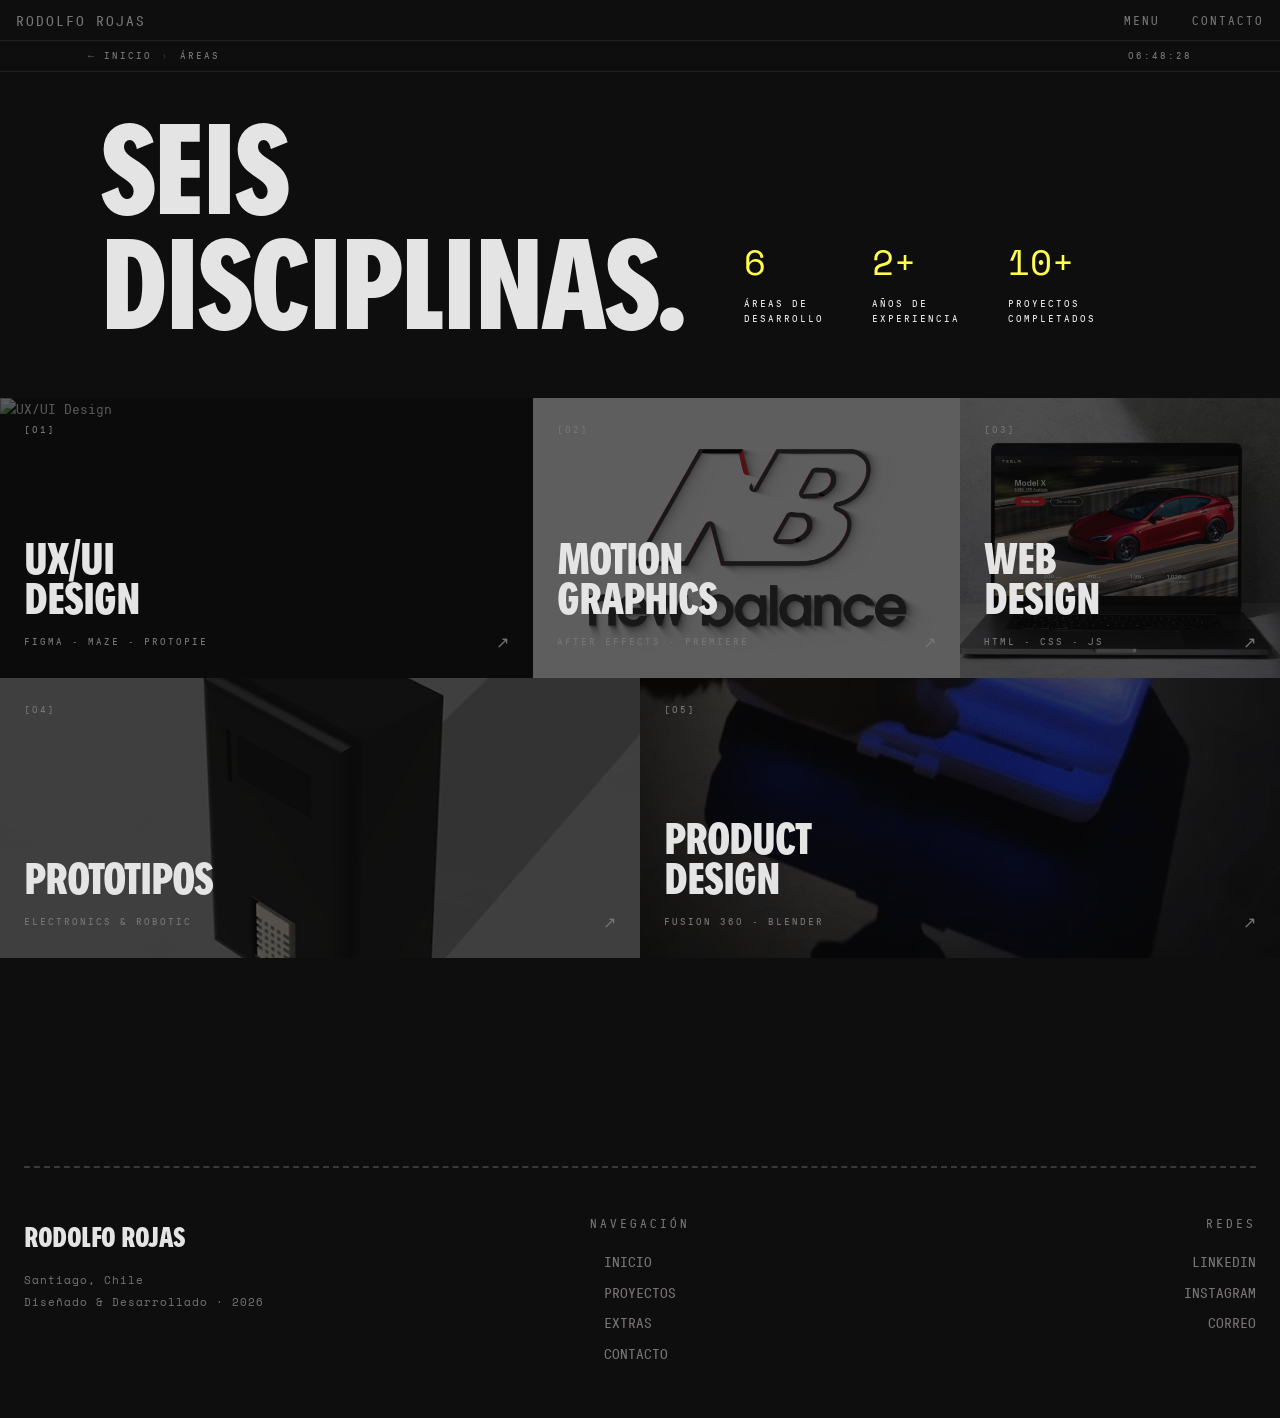
==== areas.html @ b80a9146 "Portfolio inicial — Rodolfo Rojas" ====
<!doctype html>
<html lang="es">

<head>
  <meta charset="utf-8" />
  <meta name="viewport" content="width=device-width, initial-scale=1" />
  <title>Áreas de Desarrollo — Rodolfo Rojas</title>
  <link href="https://cdn.jsdelivr.net/npm/bootstrap@5.3.8/dist/css/bootstrap.min.css" rel="stylesheet" />
  <link rel="stylesheet" href="style.css" />
</head>

<body>

  <!-- NAVBAR -->
  <nav class="mi-navbar px-3">
    <a href="index.html" class="nav-logo">Rodolfo Rojas</a>
    <div class="nav-right">
      <a href="#" class="nav-link" onclick="abrirMenu()">Menu</a>
      <a href="contacto.html" class="nav-link nav-contacto">
        <span class="nav-contacto-texto">Contacto</span>
        <svg class="nav-contacto-icono" xmlns="http://www.w3.org/2000/svg" width="14" height="14" viewBox="0 0 24 24"
          fill="none" stroke="currentColor" stroke-width="1.5" stroke-linecap="round" stroke-linejoin="round"
          aria-hidden="true">
          <path d="M22 16.92v3a2 2 0 0 1-2.18 2 19.79 19.79 0 0 1-8.63-3.07A19.5 19.5 0 0 1 4.69 12a19.79 19.79 0 0 1-3.07-8.67A2 2 0 0 1 3.6 1.27h3a2 2 0 0 1 2 1.72c.127.96.361 1.903.7 2.81a2 2 0 0 1-.45 2.11L7.91 8.91a16 16 0 0 0 6.08 6.08l.91-.91a2 2 0 0 1 2.11-.45c.907.339 1.85.573 2.81.7A2 2 0 0 1 22 16.92z" />
        </svg>
      </a>
    </div>
  </nav>
  <!-- NAVBAR -->

  <!-- BREADCRUMB -->
  <div class="breadcrumb-bar">
    <div class="breadcrumb-left">
      <a href="index.html">← Inicio</a>
      <span class="sep">›</span>
      <span>Áreas</span>
    </div>
    <span id="clock">00:00:00</span>
  </div>
  <!-- BREADCRUMB -->

  <!-- MENU OVERLAY -->
  <div class="menu-overlay" id="menuOverlay">
    <div class="menu-overlay-top">
      <a href="index.html" class="nav-logo">Rodolfo Rojas</a>
      <div class="d-flex gap-4 align-items-center">
        <button class="menu-close" onclick="cerrarMenu()">Close</button>
        <a href="contacto.html" class="nav-link">Contacto</a>
      </div>
    </div>
    <div class="menu-links">
      <a href="index.html" class="menu-link-item"><img src="images/liam gallagher smile GIF.gif" class="menu-link-img" alt="">Home</a>
      <a href="proyectos.html" class="menu-link-item"><img src="images/Shocked Speed GIF by Respective.gif" class="menu-link-img" alt="">Proyectos</a>
      <!-- <a href="areas.html" class="menu-link-item"><img src="images/Speed Hands GIF.gif" class="menu-link-img" alt="">Áreas</a> -->
      <a href="exploraciones.html" class="menu-link-item"><img src="images/Better Call Saul Bcs GIF by Stan..gif" class="menu-link-img" alt="">Extras</a>
      <a href="contacto.html" class="menu-link-item"><img src="images/Champions League Ronaldo GIF.gif" class="menu-link-img" alt="">Contacto</a>
    </div>
  </div>
  <!-- MENU OVERLAY -->

  <div class="container-fluid p-0">
    <div class="row m-0">

      <!-- HERO -->
      <div class="col-12 cartelera-hero seccion-x" style="padding-bottom: 48px;">
        <div class="row m-0 align-items-end">
          <div class="col-12 col-lg-7">
            <h1 class="cartelera-title">SEIS<br>DISCIPLINAS.</h1>
          </div>
          <div class="col-12 col-lg-5 pb-2">
            <div class="d-flex gap-5">
              <div>
                <p class="stat-num">6</p>
                <p class="stat-label">Áreas de<br>desarrollo</p>
              </div>
              <div>
                <p class="stat-num">2+</p>
                <p class="stat-label">Años de<br>experiencia</p>
              </div>
              <div>
                <p class="stat-num">10+</p>
                <p class="stat-label">Proyectos<br>completados</p>
              </div>
            </div>
          </div>
        </div>
      </div>

      <!-- GRILLA DE ÁREAS -->
      <div class="col-12 p-0" style="margin-bottom: 160px;">
        <div class="row g-0">
          <!-- Fila 1 -->
          <div class="col-12 col-lg-5">
            <a href="areaux.html" class="area-card d-block">
              <img src="images/AlticMuestra.gif" class="area-card-bg" alt="UX/UI Design">
              <div class="area-card-content">
                <span class="area-card-num">[01]</span>
                <div>
                  <h2 class="area-card-titulo">UX/UI<br>DESIGN</h2>
                  <div class="area-card-bottom">
                    <span class="area-card-tools">Figma · Maze · ProtoPie</span>
                    <span class="area-card-arrow">↗</span>
                  </div>
                </div>
              </div>
            </a>
          </div>
          <div class="col-12 col-lg-4">
            <a href="#" class="area-card d-block">
              <img src="images/PortadaAnimacion.gif" class="area-card-bg" alt="Motion Graphics">
              <div class="area-card-content">
                <span class="area-card-num">[02]</span>
                <div>
                  <h2 class="area-card-titulo">MOTION<br>GRAPHICS</h2>
                  <div class="area-card-bottom">
                    <span class="area-card-tools">After Effects · Premiere</span>
                    <span class="area-card-arrow">↗</span>
                  </div>
                </div>
              </div>
            </a>
          </div>
          <div class="col-12 col-lg-3">
            <a href="#" class="area-card d-block">
              <img src="images/PortadaTesla.png" class="area-card-bg" alt="Web Design">
              <div class="area-card-content">
                <span class="area-card-num">[03]</span>
                <div>
                  <h2 class="area-card-titulo">WEB<br>DESIGN</h2>
                  <div class="area-card-bottom">
                    <span class="area-card-tools">HTML · CSS · JS</span>
                    <span class="area-card-arrow">↗</span>
                  </div>
                </div>
              </div>
            </a>
          </div>

          <!-- Fila 2 -->
          <div class="col-12 col-lg-6">
            <a href="#" class="area-card d-block">
              <img src="images/Freshy3D.png" class="area-card-bg" alt="Prototipos">
              <div class="area-card-content">
                <span class="area-card-num">[04]</span>
                <div>
                  <h2 class="area-card-titulo">PROTOTIPOS</h2>
                  <div class="area-card-bottom">
                    <span class="area-card-tools">Electronics & Robotic</span>
                    <span class="area-card-arrow">↗</span>
                  </div>
                </div>
              </div>
            </a>
          </div>
          <div class="col-12 col-lg-6">
            <a href="#" class="area-card d-block">
              <img src="images/CaseDSApertura.gif" class="area-card-bg" alt="Product Design">
              <div class="area-card-content">
                <span class="area-card-num">[05]</span>
                <div>
                  <h2 class="area-card-titulo">PRODUCT<br>DESIGN</h2>
                  <div class="area-card-bottom">
                    <span class="area-card-tools">Fusion 360 · Blender</span>
                    <span class="area-card-arrow">↗</span>
                  </div>
                </div>
              </div>
            </a>
          </div>
        </div>
      </div>
      <!-- GRILLA DE ÁREAS -->

      <!-- FOOTER -->
      <footer class="col-12 text-white pb-0 px-4 mt-5">
        <div class="footer-ticket-line"></div>
        <div class="row mt-5 mb-5 justify-content-between">
          <div class="col-12 col-md-4 mb-5 mb-md-0">
            <p class="footer-brand">Rodolfo Rojas</p>
            <p class="footer-meta">Santiago, Chile</p>
            <p class="footer-meta">Diseñado &amp; Desarrollado · 2026</p>
          </div>
          <div class="col-12 col-md-4 text-start text-md-center mb-5 mb-md-0">
            <h6 class="tag mb-3">NAVEGACIÓN</h6>
            <ul class="list-unstyled footer-list m-0 text-start d-inline-block">
              <li><a href="index.html">INICIO</a></li>
              <li><a href="proyectos.html">PROYECTOS</a></li>
              <!-- <li><a href="areas.html">ÁREAS</a></li> -->
              <li><a href="exploraciones.html">EXTRAS</a></li>
              <li><a href="contacto.html">CONTACTO</a></li>
            </ul>
          </div>
          <div class="col-12 col-md-4 text-md-end">
            <h6 class="tag mb-3">REDES</h6>
            <ul class="list-unstyled footer-list m-0 d-flex flex-column align-items-md-end">
              <li><a href="https://www.linkedin.com/in/rodolfo-alejandro-rojas-morillo-7b460837b/" target="_blank">LINKEDIN</a></li>
              <li><a href="https://www.instagram.com/rodolfo.rjs/" target="_blank">INSTAGRAM</a></li>
              <li><a href="mailto:rojasrodolfo906@gmail.com">CORREO</a></li>
            </ul>
          </div>
        </div>
      </footer>
      <!-- FOOTER -->

    </div>
  </div>

  <script src="https://cdn.jsdelivr.net/npm/bootstrap@5.3.8/dist/js/bootstrap.bundle.min.js"></script>
  <script src="scripts.js"></script>
</body>

</html>
---- style.css ----
@import url('https://fonts.googleapis.com/css2?family=Barlow+Condensed:ital,wght@0,400;0,600;0,700;0,800;0,900;1,700&family=Barlow:wght@300;400;500&family=Space+Mono:ital,wght@0,400;0,700;1,400&display=swap');

@font-face {
  font-family: 'ExtraCondensed';
  src: url('fonts/ExtraCondensed-ExtraBold.otf') format('opentype');
  font-weight: 800;
  font-style: normal;
}

@font-face {
  font-family: 'GTPressuraMono';
  src: url('fonts/GTPressuraMono.woff2') format('woff2');
  font-weight: 400;
  font-style: normal;
}

:root {
  --bg: #0e0e0e;
  --bg-2: #1E1E1E;
  --text: #E4E4E4;
  --text-muted: #787474;
  --accent: #FFFF4B;
  --border: #222;
  --font-display: 'ExtraCondensed', sans-serif;
  --font-body: 'GTPressuraMono', monospace;
  --font-mono: 'Space Mono', monospace;
  --nav-h: 40px;
  --section-px: 88px;
  --section-py: 120px;
}

@media (max-width: 768px) {
  :root {
    --section-px: 20px;
    --section-py: 48px;
  }
}

@media (max-width: 480px) {
  :root {
    --section-px: 16px;
    --section-py: 64px;
  }
}

.seccion {
  padding: var(--section-py) var(--section-px);
}

.seccion-x {
  padding-left: var(--section-px);
  padding-right: var(--section-px);
}

.seccion-y {
  padding-top: var(--section-py);
  padding-bottom: var(--section-py);
}

body {
  background-color: var(--bg);
  color: var(--text);
  font-family: var(--font-body);
  font-size: 14px;
  overflow-x: hidden;
}

.tag {
  font-size: 12px;
  font-family: var(--font-body);
  letter-spacing: 3px;
  text-transform: uppercase;
  color: var(--text-muted);
}

.title1 {
  font-family: var(--font-display);
  font-size: clamp(48px, 9vw, 124px);
  text-transform: uppercase;
  letter-spacing: -2px;
  line-height: 0.85;
  color: var(--text);
  white-space: nowrap;
}

.title2 {
  font-family: var(--font-display);
  font-size: clamp(2rem, 7vw, 94px);
  text-transform: uppercase;
  letter-spacing: -1px;
  line-height: 1;
  color: var(--text);
}

.title3 {
  font-family: var(--font-display);
  font-size: clamp(1.5rem, 5vw, 64px);
  text-transform: uppercase;
  letter-spacing: -1px;
  line-height: 1;
  color: var(--text);
}

.subtitle1 {
  font-size: 18px;
  color: var(--text-muted);
  letter-spacing: 1px;
  text-transform: uppercase;
}

.subtitle2 {
  color: var(--text);
  font-family: var(--font-body);
  font-size: 20px;
  font-weight: 500;
}

.body2 {
  color: var(--text);
  font-family: var(--font-body);
  font-size: 16px;
  font-weight: 500;
}

a {
  text-decoration: none;
  color: inherit;
}

/* ===== NAVBAR ===== */
.mi-navbar {
  position: fixed;
  top: 0;
  left: 0;
  right: 0;
  z-index: 1000;
  display: flex;
  align-items: center;
  justify-content: space-between;
  height: var(--nav-h);
  background: transparent;
}
.mi-navbar--solid { background: var(--bg); }

.nav-left {
  display: flex;
  align-items: center;
  gap: 20px;
}

.nav-logo {
  font-family: var(--font-body);
  font-size: 14px;
  letter-spacing: 2px;
  text-transform: uppercase;
  color: var(--text-muted);
  text-decoration: none;
  transition: color 0.3s;
  flex-shrink: 0;
}
.nav-logo:hover { color: var(--text); }

.nav-breadcrumb {
  display: flex;
  align-items: center;
  gap: 8px;
  font-family: var(--font-body);
  font-size: 0.6rem;
  letter-spacing: 2px;
  text-transform: uppercase;
  color: var(--text-muted);
}
.nav-breadcrumb a { color: var(--text-muted); text-decoration: none; transition: color 0.3s; }
.nav-breadcrumb a:hover { color: var(--text); }
.nav-breadcrumb .sep { opacity: 0.4; }
@media (max-width: 767px) {
  .nav-breadcrumb { display: none; }
}

.nav-right {
  display: flex;
  gap: 32px;
  align-items: center;
}

.nav-link {
  font-family: var(--font-body);
  font-size: 0.75rem;
  font-weight: 500;
  letter-spacing: 2px;
  text-transform: uppercase;
  color: var(--text-muted);
  transition: color 0.3s;
}

.nav-link:hover { color: var(--text); }
.nav-link.active { color: var(--text); }

.nav-contacto-icono { display: none; }

@media (max-width: 480px) {
  .nav-contacto-texto { display: none; }
  .nav-contacto-icono { display: block; }
}
/* ===== NAVBAR ===== */

/* ===== HERO ===== */
.hero {
  padding-top: var(--nav-h);
  background: var(--bg);
  overflow: hidden;
  isolation: isolate;
  position: relative;
  min-height: 100vh;
}

.hero-bg-img {
  position: absolute;
  object-position: center center;
  inset: 0;
  width: 100%;
  height: 100%;
  object-fit: cover;
  opacity: 0.8;
}

.hero::after {
  content: '';
  position: absolute;
  inset: 0;
  z-index: 0;
  background:
    linear-gradient(to right,
      rgba(10, 10, 10, 0.95) 0%,
      rgba(10, 10, 10, 0.6) 44%,
      rgba(10, 10, 10, 0) 100%),
    radial-gradient(ellipse at center,
      rgba(10, 10, 10, 0) 25%,
      rgba(10, 10, 10, 0.8) 75%,
      rgba(10, 10, 10, 1) 100%);
}
.hero--plain::after { display: none; }

.hero-content {
  position: relative;
  z-index: 1;
  display: flex;
  flex-direction: column;
  justify-content: center;
  min-height: 100vh;
  max-width: 600px;
  padding: 60px 32px 40px;
}

.hero-stats {
  display: flex;
  gap: 36px;
}

.stat-num {
  font-family: var(--font-mono);
  font-size: 36px;
  font-weight: 500;
  color: var(--accent);
  line-height: 1;
}

.stat-label {
  font-size: 10px;
  color: var(--text);
  letter-spacing: 2px;
  text-transform: uppercase;
}

.hero-desc { max-width: 360px; }

@media (max-width: 768px) {
  .hero-content {
    max-width: 85%;
    padding: 40px 24px 32px;
  }
  .subtitle1 { font-size: 14px; }
  .hero-stats { gap: 24px; }
  .stat-num { font-size: 28px; }
  .hero-desc { max-width: 100%; }
}

@media (max-width: 480px) {
  .hero-bg-img {
    object-position: center right;
    width: 110%;
  }
  .hero-content {
    max-width: 100%;
    padding: 32px 20px 24px;
    text-align: center;
  }
  .hero-stats {
    justify-content: center;
    margin-top: 200px;
    gap: 20px;
  }
  .hero::after {
    background:
      linear-gradient(to bottom,
        rgba(10, 10, 10, 0.75) 0%,
        rgba(10, 10, 10, 0.3) 80%,
        rgba(10, 10, 10, 0.7) 100%),
      radial-gradient(ellipse at center,
        rgba(10, 10, 10, 0) 0%,
        rgba(10, 10, 10, 0.9) 100%);
  }
}
/* ===== HERO ===== */

/* ===== DESTACADOS ===== */
.contenedor-media {
  position: relative;
  height: 70vh;
  min-height: 280px;
  max-height: 720px;
  border-radius: 8px;
}

.audio-btn {
  position: absolute;
  bottom: 16px;
  right: 16px;
  width: 38px;
  height: 38px;
  border-radius: 50%;
  background: rgba(0, 0, 0, 0.5);
  border: 1px solid rgba(255, 255, 255, 0.15);
  color: #fff;
  cursor: pointer;
  display: flex;
  align-items: center;
  justify-content: center;
  transition: background 0.2s, border-color 0.2s;
  backdrop-filter: blur(6px);
  z-index: 10;
}
.audio-btn:hover {
  background: rgba(0, 0, 0, 0.75);
  border-color: rgba(255, 255, 255, 0.3);
}
.audio-icon {
  width: 15px;
  height: 15px;
  pointer-events: none;
}

/* audio btn en navbar */
.nav-audio-btn {
  background: none;
  border: none;
  cursor: pointer;
  color: var(--text-muted);
  display: flex;
  align-items: center;
  padding: 0;
  transition: color 0.25s;
  flex-shrink: 0;
}
.nav-audio-btn:hover { color: var(--text); }
.nav-audio-btn .audio-icon { width: 16px; height: 16px; }

@media (max-width: 480px) {
  .contenedor-media { height: 40vh; }
}

.media-principal {
  width: 100%;
  height: 100%;
  object-fit: cover;
  object-position: center;
  display: block;
}

.carousel-titulo-activo {
  font-size: clamp(32px, 8vw, 90px);
  font-family: var(--font-display);
  font-weight: 900;
  color: var(--text);
  margin: 0;
  line-height: 0.85;
  transition: all 0.4s ease;
}

.carousel-titulo-desactivo {
  font-size: 32px;
  font-family: var(--font-display);
  font-weight: 900;
  color: var(--text-muted);
  margin: 0;
  line-height: 0.85;
  transition: all 0.4s ease;
}

.carousel-dot {
  width: 6px;
  height: 6px;
  border-radius: 50%;
  border: none;
  background: var(--text-muted);
  padding: 0;
  transition: background 0.3s, width 0.3s;
  cursor: pointer;
}

.carousel-dot.activo {
  background: var(--accent);
  width: 18px;
  border-radius: 4px;
}

@media (max-width: 991px) {
  #card-consorcio,
  #card-mapi,
  #card-cyclers { display: none; }

  #card-consorcio.carousel-visible,
  #card-mapi.carousel-visible,
  #card-cyclers.carousel-visible {
    display: block;
    width: 100%;
  }
}

@media (min-width: 992px) {
  .carousel-titulo-desactivo { font-size: 42px; }
}
/* ===== DESTACADOS ===== */

/* ── DESTACADOS FULLSCREEN ──────────────────────────────────── */
#dest-section {
  height: 400vh; /* extra 100vh de hold en el último slide */
}

.dest-sticky {
  position: sticky;
  top: 0;
  height: 100vh;
  overflow: hidden;
}

.dest-slide {
  position: absolute;
  inset: 0;
  opacity: 0;
  transform: scale(1.06);
  transition: opacity 0.45s ease, transform 0.5s ease;
}

.dest-slide.activo {
  opacity: 1;
  transform: scale(1);
  z-index: 2;
}

.dest-slide.saliendo {
  opacity: 0;
  transform: scale(1.1);
  z-index: 1;
  transition: opacity 0.35s ease, transform 0.45s ease;
}

.dest-flash {
  position: absolute;
  inset: 0;
  background: #000;
  opacity: 0;
  z-index: 6;
  pointer-events: none;
}

.dest-media {
  position: absolute;
  inset: 0;
  width: 100%;
  height: 100%;
  object-fit: cover;
  display: block;
}

.dest-darkener {
  position: absolute;
  inset: 0;
  background: linear-gradient(to bottom, rgba(0,0,0,0.08) 0%, rgba(0,0,0,0.6) 100%);
}

.dest-content {
  position: absolute;
  bottom: 60px;
  left: 60px;
  z-index: 4;
  pointer-events: none;
}

.dest-titulo {
  font-family: var(--font-display);
  font-size: clamp(40px, 5.5vw, 84px);
  text-transform: uppercase;
  letter-spacing: -2px;
  color: var(--text);
  margin: 12px 0 0;
  line-height: 0.88;
}

.dest-link-full {
  position: absolute;
  inset: 0;
  z-index: 3;
}

/* Stepper lateral */
.dest-stepper {
  position: absolute;
  right: 28px;
  top: 50%;
  transform: translateY(-50%);
  display: flex;
  flex-direction: column;
  align-items: flex-end;
  gap: 20px;
  z-index: 10;
}

.dest-step {
  display: flex;
  align-items: center;
  gap: 8px;
  background: none;
  border: none;
  cursor: pointer;
  padding: 0;
}

.dest-step-num {
  font-family: var(--font-mono);
  font-size: 10px;
  letter-spacing: 1px;
  color: rgba(255,255,255,0.25);
  transition: color 0.3s ease;
  line-height: 1;
}

.dest-step.activo .dest-step-num,
.dest-step:hover .dest-step-num { color: rgba(255,255,255,0.9); }

.dest-step-pip {
  width: 2px;
  height: 28px;
  background: rgba(255,255,255,0.15);
  border-radius: 2px;
  overflow: hidden;
}

.dest-step-fill {
  width: 100%;
  height: 0%;
  background: var(--accent);
  transition: height 0.08s linear;
}

.dest-step.pasado .dest-step-fill { height: 100%; }

/* Dots mobile */
.dest-mdots {
  position: absolute;
  bottom: 24px;
  left: 50%;
  transform: translateX(-50%);
  display: none;
  gap: 8px;
  z-index: 10;
}

.dest-mdot {
  width: 6px;
  height: 6px;
  border-radius: 50%;
  background: rgba(255,255,255,0.3);
  border: none;
  cursor: pointer;
  padding: 0;
  transition: background 0.3s;
}

.dest-mdot.activo { background: var(--accent); }

@media (max-width: 767px) {
  .dest-content { bottom: 80px; left: 24px; }
  .dest-stepper { display: none !important; }
  .dest-mdots { display: flex; }
  .title1 { white-space: normal; }
}

/* ===== ÁREAS DE DESARROLLO (home) ===== */
.section-header-line {
  flex-grow: 1;
  height: 1px;
  background-color: var(--text-muted);
  opacity: 0.5;
}

.area-item {
  padding: 4px;
  cursor: default;
  overflow: visible;
  position: relative;
}

.area-item:hover {
  z-index: 10;
}

.area-titulo {
  font-family: var(--font-display);
  font-size: clamp(28px, 8vw, 160px);
  font-weight: 900;
  text-transform: uppercase;
  color: var(--text-muted);
  line-height: 0.85;
  margin: 0;
  white-space: nowrap;
  transition: color 0.4s ease;
}

.area-titulo-wrap {
  position: relative;
}

.area-img-wrap {
  position: absolute;
  right: calc(100% + 24px);
  top: 50%;
  transform: translateY(-50%) translateX(-12px);
  overflow: hidden;
  max-width: 0;
  opacity: 0;
  transition: max-width 0.5s cubic-bezier(0.4,0,0.2,1),
              opacity 0.4s cubic-bezier(0.4,0,0.2,1),
              transform 0.5s cubic-bezier(0.4,0,0.2,1);
}

.area-img {
  width: 280px;
  height: 160px;
  object-fit: cover;
  border-radius: 8px;
  display: block;
}

.area-sub-wrap {
  position: absolute;
  left: calc(100% + 24px);
  top: 50%;
  transform: translateY(-50%) translateX(12px);
  overflow: hidden;
  max-width: 0;
  opacity: 0;
  transition: max-width 0.5s cubic-bezier(0.4,0,0.2,1),
              opacity 0.4s cubic-bezier(0.4,0,0.2,1),
              transform 0.5s cubic-bezier(0.4,0,0.2,1);
}

.area-sub {
  text-transform: uppercase;
  white-space: nowrap;
}

.area-item.activo .area-titulo { color: var(--text); }
.area-item.activo .area-img-wrap {
  max-width: 300px;
  opacity: 1;
  transform: translateY(-50%) translateX(0);
}
.area-item.activo .area-sub-wrap {
  max-width: 300px;
  opacity: 1;
  transform: translateY(-50%) translateX(0);
}

@media (max-width: 480px) {
  .area-img-wrap,
  .area-sub-wrap,
  .area-item.activo .area-img-wrap,
  .area-item.activo .area-sub-wrap { display: none; }
}
/* ===== ÁREAS DE DESARROLLO (home) ===== */

/* ===== CTA ===== */
.cta-titulo {
  font-family: var(--font-display);
  font-size: clamp(52px, 10vw, 124px);
  font-weight: 900;
  text-transform: uppercase;
  line-height: 0.88;
  color: var(--text);
  margin: 0;
  display: flex;
  align-items: center;
  gap: 16px;
}

.cta-img-inline {
  flex-grow: 1;
  width: 0;
  min-width: 120px;
  height: 104px;
  object-fit: cover;
  border-radius: 6px;
}

.cta-btn {
  display: flex;
  align-items: center;
  justify-content: flex-end;
  gap: 12px;
  width: auto;
  height: 104px;
  padding: 32px;
  background: var(--bg-2);
  color: var(--text-muted);
  text-transform: uppercase;
  border-radius: 8px;
  transition: background 0.3s, color 0.3s;
}

.cta-btn:hover {
  background: var(--accent);
  color: var(--bg);
}

.cta-arrow { transition: transform 0.3s; }
.cta-btn:hover .cta-arrow { transform: translateX(4px); }

.cta-card {
  background: var(--bg-2);
  border-radius: 8px;
  padding: 20px 24px;
  display: flex;
  flex-direction: column;
  gap: 4px;
}

.cta-card-icon { color: var(--accent); }

.cta-card-valor {
  font-family: var(--font-body);
  font-size: 0.75rem;
  color: var(--text-muted);
  word-break: break-all;
}

@media (max-width: 768px) {
  .cta-row { display: contents !important; }
  .cta-t1 { order: 1 !important; }
  .cta-t2 { order: 2 !important; }
  .cta-b2 { order: 3 !important; }
  .cta-b1 { order: 4 !important; }
  .cta-titulo { line-height: 1; }
  .cta-img-inline { display: none; }
  .cta-btn {
    height: 72px;
    padding: 0 24px;
    justify-content: center;
  }
}
/* ===== CTA ===== */

/* ===== STRIP PROYECTOS ===== */
.strip-proyectos {
  overflow: hidden;
  -webkit-mask-image: linear-gradient(to right, transparent, black 6%, black 94%, transparent);
  mask-image: linear-gradient(to right, transparent, black 6%, black 94%, transparent);
}

.strip-track {
  display: flex;
  gap: 12px;
  width: max-content;
  animation: scroll-left 32s linear infinite;
}

.strip-proyectos:hover .strip-track {
  animation-play-state: paused;
}

@keyframes scroll-left {
  0%   { transform: translateX(0); }
  100% { transform: translateX(-50%); }
}

.strip-item {
  position: relative;
  width: 300px;
  height: 210px;
  flex-shrink: 0;
  overflow: hidden;
  display: block;
}

.strip-item img,
.strip-item video {
  width: 100%;
  height: 100%;
  object-fit: cover;
  transition: transform 0.4s ease;
  display: block;
}

.strip-item:hover img,
.strip-item:hover video { transform: scale(1.05); }

.strip-item-overlay {
  position: absolute;
  inset: 0;
  background: rgba(0,0,0,0.6);
  display: flex;
  flex-direction: column;
  justify-content: flex-end;
  padding: 20px;
  opacity: 0;
  transition: opacity 0.3s ease;
}

.strip-item:hover .strip-item-overlay { opacity: 1; }

.strip-item-titulo {
  font-family: var(--font-display);
  font-size: 1.8rem;
  font-weight: 900;
  text-transform: uppercase;
  line-height: 0.9;
  color: var(--text);
  margin: 0;
}

.strip-item-cat {
  font-family: var(--font-body);
  font-size: 0.6rem;
  letter-spacing: 2px;
  text-transform: uppercase;
  color: var(--accent);
  margin-top: 6px;
}

@media (max-width: 768px) {
  .strip-item {
    width: 200px;
    height: 150px;
  }
}
/* ===== STRIP PROYECTOS ===== */

/* ===== SCATTER PROYECTOS (desktop) ===== */
.scatter-titulo {
  font-family: var(--font-display);
  font-size: clamp(52px, 10vw, 124px);
  font-weight: 900;
  text-transform: uppercase;
  line-height: 0.88;
  color: var(--text);
  margin: 0 0 20px;
}
.scatter-link {
  color: var(--accent) !important;
  transition: opacity 0.3s;
  white-space: nowrap;
}
.scatter-link:hover { opacity: 0.7; }

/* ── PROYECTOS WHEEL (infinite drag carousel) ────────────── */
#wheel-section {
  padding-bottom: var(--section-py);
}

.wheel-header {
  display: flex;
  flex-direction: column;
  align-items: center;
  text-align: center;
  gap: 14px;
  padding-bottom: 40px;
}

.wheel-titulo {
  font-family: var(--font-display);
  font-size: clamp(36px, 6vw, 88px);
  text-transform: uppercase;
  letter-spacing: -2px;
  line-height: 0.9;
  color: var(--text);
  margin: 0;
  white-space: nowrap;
}

.wheel-outer {
  overflow: hidden;
  cursor: grab;
  user-select: none;
  padding: 40px 0 80px;
  -webkit-mask-image: linear-gradient(to right, transparent 0%, black 10%, black 90%, transparent 100%);
  mask-image: linear-gradient(to right, transparent 0%, black 10%, black 90%, transparent 100%);
}
.wheel-outer.grabbing { cursor: grabbing; }

.wheel-track {
  display: flex;
  gap: 20px;
  padding: 8px var(--section-px) 8px;
  /* position controlled by JS translateX — no native scroll */
}

.wheel-card {
  flex: 0 0 clamp(220px, 30vw, 420px);
  display: block;
  text-decoration: none;
  will-change: transform, opacity;
}

.wheel-card-img {
  border-radius: 14px;
  overflow: hidden;
  aspect-ratio: 4/3;
}

.wheel-card-img img {
  width: 100%;
  height: 100%;
  object-fit: cover;
  display: block;
  transition: transform 0.4s ease;
}

.wheel-card:hover .wheel-card-img img { transform: scale(1.03); }

.wheel-card-label {
  font-family: var(--font-body);
  font-size: 0.6rem;
  letter-spacing: 2px;
  text-transform: uppercase;
  color: var(--text-muted);
  margin: 12px 0 0;
  white-space: nowrap;
  overflow: hidden;
  text-overflow: ellipsis;
  transition: color 0.3s;
}
.wheel-card:hover .wheel-card-label { color: var(--text); }

@media (max-width: 767px) {
  .wheel-titulo { font-size: clamp(28px, 8vw, 52px); }
  .wheel-card { flex: 0 0 72vw; }
  .wheel-header { flex-direction: column; gap: 8px; align-items: flex-start; }
}
/* ===== WHEEL PROYECTOS ===== */

/* ===== PROJECT CARDS (tickets) ===== */
.project-card {
  position: relative;
  background: white;
  color: var(--bg);
  overflow: hidden;
  display: flex;
  flex-direction: column;
  border-radius: 8px;
  transition: transform 0.3s ease;
  cursor: pointer;
}

.project-card:hover { transform: translateY(-8px); }

.project-img-container {
  position: relative;
  overflow: hidden;
}

.badge-number {
  position: absolute;
  top: 0;
  right: 0;
  background: white;
  color: black;
  padding: 4px 8px;
}

.badge-title {
  position: absolute;
  bottom: 0;
  left: 0;
  background: var(--bg-2);
  color: white;
  padding: 8px 16px;
  text-transform: uppercase;
}

.card-img-top {
  width: 100%;
  height: 300px;
  object-fit: cover;
}

.stars {
  color: #000;
  font-size: 16px;
}

.director-text {
  font-family: var(--font-body);
  font-size: 0.65rem;
  letter-spacing: 2px;
  text-transform: uppercase;
  color: var(--text-muted);
  margin-bottom: 4px;
}

.project-title {
  font-family: var(--font-display);
  font-size: clamp(14px, 2.5vw, 32px);
  margin-bottom: 16px;
  white-space: nowrap;
  overflow: hidden;
  text-overflow: ellipsis;
}

.meta-info {
  font-family: var(--font-body);
  font-size: 0.7rem;
  letter-spacing: 1px;
  text-transform: uppercase;
  color: #555;
}

.card-divider {
  border-top: 1px dashed #ccc;
  margin: 16px 0;
}

.card-footer {
  padding: 16px 24px;
  display: flex;
  justify-content: space-between;
  border-top: 2px dashed #ccc;
  font-size: 11px;
  font-weight: bold;
  background: white;
}

.view-link {
  font-family: var(--font-body);
  font-size: 0.65rem;
  letter-spacing: 2px;
  text-transform: uppercase;
  color: var(--bg);
  transition: color 0.3s;
}

.view-link:hover { color: #555; }
/* ===== PROJECT CARDS (tickets) ===== */

/* ===== FOOTER ===== */
.footer-ticket-line {
  border-top: 2px dashed rgba(255,255,255,0.18);
  width: 100%;
}
.footer-brand {
  font-family: var(--font-display);
  font-size: clamp(20px, 2.2vw, 32px);
  font-weight: 900;
  text-transform: uppercase;
  color: var(--text);
  margin: 0 0 10px;
  letter-spacing: -0.5px;
}
.footer-meta {
  font-family: var(--font-mono);
  font-size: 11px;
  letter-spacing: 1px;
  color: var(--text-muted);
  margin: 0;
  line-height: 2;
}
.footer-list { line-height: 2.2; }

.footer-list a {
  color: var(--text-muted);
  transition: color 0.3s ease;
}

.footer-list a:hover { color: var(--text); }

.footer-massive-text {
  font-family: var(--font-display);
  font-size: 14.5vw;
  font-weight: 900;
  color: var(--text);
  letter-spacing: -2px;
  white-space: nowrap;
}
/* ===== FOOTER ===== */

/* ===== PROYECTO INDIVIDUAL ===== */
.proyecto-meta-row {
  display: flex;
  align-items: center;
  gap: 16px;
  flex-wrap: wrap;
}

.proyecto-stars {
  display: inline-flex;
  gap: 2px;
  font-size: 0.85rem;
  letter-spacing: 1px;
}
.proyecto-stars .star-on  { color: var(--accent); }
.proyecto-stars .star-off { color: var(--text-muted); }

.proyecto-direccion {
  font-family: var(--font-body);
  font-size: 0.7rem;
  letter-spacing: 3px;
  text-transform: uppercase;
  color: var(--text);
}

.proyecto-cat-tag {
  font-family: var(--font-body);
  font-size: 0.65rem;
  letter-spacing: 3px;
  text-transform: uppercase;
  border: 1px solid var(--text);
  padding: 6px 14px;
  color: var(--text);
}

.proyecto-temporada {
  font-family: var(--font-body);
  font-size: 0.7rem;
  letter-spacing: 3px;
  text-transform: uppercase;
  color: var(--text-muted);
}

.contexto-label {
  font-size: 10px;
  letter-spacing: 2px;
  text-transform: uppercase;
  color: var(--text-muted);
  margin-bottom: 24px;
}

.contexto-title {
  font-family: var(--font-display);
  font-size: clamp(3rem, 5vw, 4.5rem);
  font-weight: 900;
  text-transform: uppercase;
  letter-spacing: -1px;
  line-height: 1;
  color: var(--text);
  margin-bottom: 24px;
}
.contexto-title span { color: var(--accent); }

.contexto-text {
  font-size: 16px;
  color: var(--text-muted);
  line-height: 1.6;
  margin-bottom: 16px;
  max-width: 600px;
}

.logro-item {
  display: flex;
  align-items: center;
  gap: 16px;
  padding: 16px 0;
}
.logro-num {
  font-family: var(--font-display);
  font-size: 24px;
  font-weight: 900;
  color: var(--accent);
  line-height: 1;
}
.logro-text {
  font-family: var(--font-mono);
  font-size: 12px;
  color: var(--text);
  margin: 0;
}

.proyectovisual-wrapper {
  position: relative;
  width: 100%;
  border-radius: 8px;
  overflow: hidden;
  display: block;
}

.custom-proyectovisual {
  width: 100%;
  height: 100%;
  object-fit: cover;
  display: block;
}

.visual-subtitle {
  position: absolute;
  font-style: italic;
  bottom: 20px;
  left: 50%;
  transform: translateX(-50%);
  color: var(--accent);
  text-align: center;
  z-index: 10;
  margin: 0;
  background: rgba(0, 0, 0, 0.5);
  padding: 6px 16px;
  border-radius: 6px;
  backdrop-filter: blur(8px);
  font-size: 0.75rem;
  white-space: nowrap;
  max-width: 90%;
}

.escena-label-over {
  position: absolute;
  bottom: 12px;
  left: 16px;
  font-family: var(--font-body);
  font-size: 0.6rem;
  letter-spacing: 2px;
  text-transform: uppercase;
  color: var(--text-muted);
  z-index: 10;
}

@media (max-width: 480px) {
  .visual-subtitle {
    font-size: 0.65rem;
    white-space: normal;
    bottom: 12px;
  }
}

.info-card {
  background: var(--bg-2);
  border: 1px solid var(--border);
  border-radius: 8px;
  padding: 32px;
  display: flex;
  flex-direction: column;
  gap: 24px;
}

.info-card-head {
  display: flex;
  align-items: center;
  justify-content: space-between;
}

.info-card-num {
  font-family: var(--font-body);
  font-size: 0.75rem;
  letter-spacing: 2px;
  color: var(--accent);
}

.info-card-title {
  font-family: var(--font-display);
  font-size: clamp(2.5rem, 4vw, 3.5rem);
  font-weight: 900;
  text-transform: uppercase;
  letter-spacing: -1px;
  line-height: 0.9;
  color: var(--text);
  margin: 0;
}

.info-card-rows { display: flex; flex-direction: column; }

.info-card-row {
  display: flex;
  justify-content: space-between;
  align-items: center;
  padding: 14px 0;
  border-top: 1px solid var(--border);
}
.info-card-row:last-child { border-bottom: 1px solid var(--border); }

.info-card-val {
  font-family: var(--font-body);
  font-size: 0.8rem;
  color: var(--text);
  text-align: right;
}

.info-card-section { display: flex; flex-direction: column; }

.info-card-chip {
  font-family: var(--font-body);
  font-size: 0.7rem;
  letter-spacing: 1px;
  text-transform: uppercase;
  color: var(--text);
  border: 1px solid var(--border);
  padding: 6px 12px;
  border-radius: 4px;
  transition: border-color 0.3s;
}
.info-card-chip:hover { border-color: var(--text-muted); }

.info-card-btn {
  display: flex;
  align-items: center;
  justify-content: center;
  gap: 12px;
  background: transparent;
  color: var(--accent);
  font-family: var(--font-body);
  font-size: 0.8rem;
  letter-spacing: 2px;
  text-transform: uppercase;
  padding: 18px 24px;
  border: 1px solid var(--accent);
  border-radius: 6px;
  transition: background 0.3s, color 0.3s, gap 0.3s;
}
.info-card-btn:hover {
  background: var(--accent);
  color: var(--bg);
  gap: 18px;
}

.contexto-highlight {
  display: flex;
  align-items: flex-start;
  gap: 24px;
  padding: 24px 0;
  border-top: 1px solid var(--border);
  border-bottom: 1px solid var(--border);
  max-width: 600px;
}
.contexto-highlight-num {
  font-family: var(--font-display);
  font-size: clamp(3rem, 6vw, 5rem);
  font-weight: 900;
  color: var(--accent);
  line-height: 1;
  letter-spacing: -2px;
  flex-shrink: 0;
}
.contexto-highlight-text {
  font-family: var(--font-body);
  font-size: 0.9rem;
  color: var(--text);
  line-height: 1.5;
  margin: 0;
  padding-top: 8px;
}

@media (max-width: 480px) {
  .contexto-highlight { flex-direction: column; gap: 12px; }
}

.nav-proyecto {
  display: flex;
  flex-direction: column;
  gap: 24px;
  padding: 32px 36px;
  border: 1px solid var(--border);
  border-radius: 6px;
  background: var(--bg);
  color: inherit;
  transition: border-color 0.3s, background 0.3s;
  height: 100%;
}
.nav-proyecto:hover {
  border-color: var(--accent);
  background: var(--bg-2);
}

.nav-proyecto-label {
  font-family: var(--font-body);
  font-size: 0.7rem;
  letter-spacing: 3px;
  text-transform: uppercase;
  color: var(--accent);
}

.nav-proyecto-titulo {
  font-family: var(--font-display);
  font-size: clamp(1.5rem, 3vw, 2.5rem);
  font-weight: 900;
  text-transform: uppercase;
  letter-spacing: -1px;
  line-height: 1;
  color: var(--text);
  margin: 0;
  display: flex;
  align-items: center;
  gap: 16px;
}

.nav-proyecto-arrow {
  font-family: var(--font-body);
  font-size: 1.5rem;
  font-weight: 400;
  color: var(--text);
  transition: transform 0.3s;
  display: inline-block;
}

.nav-proyecto-prev .nav-proyecto-label { text-align: left; }
.nav-proyecto-next .nav-proyecto-label { text-align: right; }
.nav-proyecto-next .nav-proyecto-titulo { justify-content: flex-end; }
.nav-proyecto-prev:hover .nav-proyecto-arrow { transform: translate(-4px, -4px); }
.nav-proyecto-next:hover .nav-proyecto-arrow { transform: translate(4px, -4px); }

@media (max-width: 768px) {
  .proyectovisual-wrapper { width: 100%; }
}
/* ===== PROYECTO INDIVIDUAL ===== */

/* ===== MENU OVERLAY ===== */
.menu-overlay {
  position: fixed;
  inset: 0;
  z-index: 2000;
  background: var(--bg);
  display: flex;
  flex-direction: column;
  opacity: 0;
  visibility: hidden;
  transition: opacity 0.4s ease, visibility 0.4s ease;
}
.menu-overlay.open { opacity: 1; visibility: visible; }

.menu-overlay-top {
  height: var(--nav-h);
  display: flex;
  align-items: center;
  justify-content: space-between;
  padding: 0 var(--section-px);
  flex-shrink: 0;
}

.menu-close {
  background: none;
  border: none;
  color: var(--text-muted);
  font-family: var(--font-body);
  font-size: 0.75rem;
  letter-spacing: 2px;
  text-transform: uppercase;
  cursor: pointer;
  transition: color 0.3s;
}
.menu-close:hover { color: var(--text); }

.menu-links {
  flex-grow: 1;
  display: grid;
  grid-template-columns: 1fr 1fr;
  align-content: center;
  gap: 0 48px;
  padding: 0 var(--section-px);
}

.menu-link-item {
  position: relative;
  font-family: var(--font-display);
  font-size: clamp(48px, 9vw, 130px);
  font-weight: 900;
  text-transform: uppercase;
  line-height: 0.9;
  color: var(--text);
  transition: opacity 0.3s;
  display: inline-flex;
  align-items: center;
  gap: 24px;
  width: fit-content;
}

.menu-links:hover .menu-link-item { opacity: 0.35; }
.menu-links .menu-link-item:hover { opacity: 1; }

.menu-link-img {
  width: 0;
  height: clamp(50px, 6vw, 100px);
  object-fit: cover;
  border-radius: 6px;
  opacity: 0;
  transition: width 0.4s ease, opacity 0.3s ease;
}
.menu-link-item:hover .menu-link-img {
  width: clamp(80px, 10vw, 160px);
  opacity: 1;
}

@media (max-width: 768px) {
  .menu-links {
    grid-template-columns: 1fr;
    gap: 4px;
  }
  .menu-link-img { display: none; }
}
/* ===== MENU OVERLAY ===== */

/* ===== BREADCRUMB BAR ===== */
.breadcrumb-bar {
  position: fixed;
  top: var(--nav-h);
  left: 0;
  right: 0;
  z-index: 999;
  height: 32px;
  display: flex;
  align-items: center;
  justify-content: space-between;
  padding: 0 var(--section-px);
  background: var(--bg);
  border-top: 1px solid var(--border);
  border-bottom: 1px solid var(--border);
  font-size: 0.65rem;
  letter-spacing: 2px;
  text-transform: uppercase;
  color: var(--text-muted);
}

.breadcrumb-left {
  display: flex;
  align-items: center;
  gap: 10px;
}
.breadcrumb-left a {
  color: var(--text-muted);
  transition: color 0.3s;
}
.breadcrumb-left a:hover { color: var(--text); }
.breadcrumb-left .sep { opacity: 0.4; }
/* ===== BREADCRUMB BAR ===== */

/* ===== EN CARTELERA (proyectos) ===== */
.cartelera-hero {
  padding-top: calc(var(--nav-h) + 32px + 40px);
}

.cartelera-title {
  font-family: var(--font-display);
  font-size: clamp(3.5rem, 10vw, 8rem);
  font-weight: 900;
  text-transform: uppercase;
  letter-spacing: -3px;
  line-height: 0.9;
  color: var(--text);
}

.filtros-bar {
  display: flex;
  align-items: center;
  gap: 24px;
  flex-wrap: wrap;
  border-top: 1px solid var(--border);
  border-bottom: 1px solid var(--border);
  padding: 16px var(--section-px);
}

.filtro-item {
  font-size: 0.7rem;
  letter-spacing: 2px;
  text-transform: uppercase;
  color: var(--text-muted);
  cursor: pointer;
  background: none;
  border: none;
  transition: color 0.3s;
  padding: 0;
}
.filtro-item:hover,
.filtro-item.activo { color: var(--accent); }
/* ===== EN CARTELERA ===== */

/* ===== FORMULARIO CONTACTO ===== */
.form-row-item,
.intereses-row,
.brief-row {
  display: grid;
  grid-template-columns: 160px 1fr;
  align-items: center;
  border-bottom: 1px solid var(--border);
  min-height: 80px;
}
.intereses-row,
.brief-row {
  align-items: start;
  padding: 24px 0;
}

.form-field-input {
  background: transparent;
  border: none;
  outline: none;
  width: 100%;
  font-family: var(--font-display);
  font-size: clamp(1.6rem, 4vw, 2.8rem);
  font-weight: 700;
  text-transform: uppercase;
  letter-spacing: -1px;
  color: var(--text-muted);
  padding: 16px 0;
  transition: color 0.3s;
  caret-color: var(--text);
}
.form-field-input::placeholder { color: var(--bg-2); }
.form-field-input:focus { color: var(--text); }

.intereses-tags {
  display: flex;
  gap: 10px;
  flex-wrap: wrap;
}

.interes-tag {
  font-family: var(--font-display);
  font-size: 1rem;
  font-weight: 700;
  text-transform: uppercase;
  color: var(--text-muted);
  border: 1px solid var(--border);
  padding: 8px 20px;
  cursor: pointer;
  transition: all 0.3s;
  user-select: none;
}
.interes-tag:hover,
.interes-tag.selected {
  background: var(--text);
  color: var(--bg);
  border-color: var(--text);
}

.brief-textarea {
  background: transparent;
  border: none;
  outline: none;
  width: 100%;
  font-family: var(--font-display);
  font-size: clamp(1.2rem, 3vw, 2rem);
  font-weight: 700;
  text-transform: uppercase;
  letter-spacing: -1px;
  color: var(--text-muted);
  resize: none;
  min-height: 120px;
  transition: color 0.3s;
  caret-color: var(--text);
}
.brief-textarea::placeholder { color: var(--bg-2); }
.brief-textarea:focus { color: var(--text); }

.btn-enviar {
  font-family: var(--font-display);
  font-size: clamp(2rem, 5vw, 4rem);
  font-weight: 900;
  text-transform: uppercase;
  letter-spacing: -1px;
  color: var(--text);
  background: none;
  border: none;
  cursor: pointer;
  transition: color 0.3s;
  display: inline-flex;
  align-items: center;
  gap: 16px;
}
.btn-enviar:hover { color: var(--text-muted); }
.btn-enviar-arrow { transition: transform 0.3s; }
.btn-enviar:hover .btn-enviar-arrow { transform: translateX(8px); }

@media (max-width: 768px) {
  .form-row-item,
  .intereses-row,
  .brief-row {
    grid-template-columns: 1fr;
    min-height: auto;
    gap: 8px;
    padding: 16px 0;
  }
  .form-field-input {
    font-size: 1.6rem;
    padding: 8px 0;
  }
}
/* ===== FORMULARIO CONTACTO ===== */

/* ===== ÁREA DE TRABAJO (areaux) ===== */
.area-hero {
  padding-top: calc(var(--nav-h) + 60px);
  padding-bottom: 60px;
  border-bottom: 1px solid var(--border);
}

.area-filosofia-left { border-bottom: 1px solid var(--border); }
@media (min-width: 992px) {
  .area-filosofia-left {
    border-bottom: none;
    border-right: 1px solid var(--border);
  }
}

.area-filosofia-text {
  font-size: 1rem;
  color: var(--text-muted);
  line-height: 1.8;
}
.area-filosofia-text em {
  font-style: normal;
  color: var(--text);
}

.area-skill-row {
  border-top: 1px solid var(--border);
  min-height: 180px;
}

.area-skill-num {
  width: 140px;
  border-right: 1px solid var(--border);
  display: flex;
  flex-direction: column;
  justify-content: space-between;
}

.area-skill-num-big {
  font-family: var(--font-display);
  font-size: 4rem;
  font-weight: 900;
  color: var(--border);
  line-height: 1;
}

.area-skill-content { border-right: 1px solid var(--border); }

.area-skill-title {
  font-family: var(--font-display);
  font-size: clamp(2rem, 4vw, 3.5rem);
  font-weight: 900;
  text-transform: uppercase;
  letter-spacing: -1px;
  color: var(--text);
  line-height: 0.9;
  margin-bottom: 16px;
}

.area-skill-desc {
  font-size: 0.85rem;
  color: var(--text-muted);
  line-height: 1.7;
  margin-bottom: 12px;
}

.area-skill-img {
  width: 100%;
  height: 100%;
  object-fit: cover;
  filter: grayscale(20%);
}

.skill-img {
  border-radius: 8px;
  object-fit: cover;
  max-height: 400px;
}

.area-tools-grid {
  border: 1px solid var(--border);
  border-radius: 8px;
  overflow: hidden;
}

.area-tool-item {
  border-right: 1px solid var(--border);
  border-bottom: 1px solid var(--border);
  transition: background 0.3s;
}
.area-tool-item:hover { background: var(--bg-2); }

.area-tool-name {
  font-family: var(--font-display);
  font-size: 1.4rem;
  font-weight: 800;
  text-transform: uppercase;
  color: var(--text);
  margin-bottom: 4px;
}

.area-tool-desc {
  font-size: 0.7rem;
  color: var(--text-muted);
  line-height: 1.5;
  margin-bottom: 0;
}

@media (max-width: 480px) {
  .area-skill-num { width: 80px; }
  .area-skill-content { border-right: none; }
}
/* ===== ÁREA DE TRABAJO (areaux) ===== */

/* ===== AREA CARDS GRID (areas.html) ===== */
.area-card {
  position: relative;
  overflow: hidden;
  cursor: pointer;
  min-height: 280px;
  display: block;
  color: inherit;
}

.area-card-bg {
  position: absolute;
  inset: 0;
  width: 100%;
  height: 100%;
  object-fit: cover;
  transition: transform 0.5s ease;
}

.area-card::after {
  content: '';
  position: absolute;
  inset: 0;
  background: rgba(10, 10, 10, 0.65);
  transition: background 0.4s ease;
  z-index: 1;
}

.area-card:hover::after { background: rgba(10, 10, 10, 0.4); }
.area-card:hover .area-card-bg { transform: scale(1.05); }

.area-card-content {
  position: relative;
  z-index: 2;
  padding: 24px;
  height: 100%;
  min-height: 280px;
  display: flex;
  flex-direction: column;
  justify-content: space-between;
}

.area-card-num {
  font-family: var(--font-body);
  font-size: 0.65rem;
  letter-spacing: 2px;
  color: var(--text-muted);
}

.area-card-titulo {
  font-family: var(--font-display);
  font-size: clamp(2rem, 3.5vw, 3rem);
  font-weight: 900;
  text-transform: uppercase;
  letter-spacing: -1px;
  line-height: 0.9;
  color: var(--text);
  margin: 0 0 12px;
  transition: color 0.3s;
}

.area-card:hover .area-card-titulo { color: var(--accent); }

.area-card-bottom {
  display: flex;
  align-items: center;
  justify-content: space-between;
}

.area-card-tools {
  font-family: var(--font-body);
  font-size: 0.6rem;
  letter-spacing: 2px;
  text-transform: uppercase;
  color: var(--text-muted);
}

.area-card-arrow {
  font-size: 1rem;
  color: var(--text-muted);
  transition: color 0.3s, transform 0.3s;
}

.area-card:hover .area-card-arrow {
  color: var(--accent);
  transform: translate(3px, -3px);
}

@media (max-width: 768px) {
  .area-card { min-height: 200px; }
  .area-card-content { min-height: 200px; }
  .area-card-titulo { font-size: clamp(1.5rem, 6vw, 2.5rem); }
}
/* ===== AREA CARDS GRID ===== */

/* ===== HERO AREAUX ===== */
.hero-main-content {
  position: relative;
  z-index: 10;
  max-width: 900px;
}

.hero-label {
  font-family: var(--font-mono, monospace);
  font-size: 11px;
  letter-spacing: 2px;
  color: #888;
  text-transform: uppercase;
  margin-bottom: 12px;
}

.hero-display-title {
  font-family: var(--font-display);
  font-size: clamp(4rem, 10vw, 8.5rem);
  font-weight: 900;
  color: white;
  line-height: 0.9;
  text-transform: uppercase;
  margin-bottom: 20px;
}

.hero-accent-subtitle {
  font-family: var(--font-mono, monospace);
  font-size: 14px;
  font-weight: 700;
  color: var(--accent);
  letter-spacing: 1px;
  text-transform: uppercase;
}

.hero-philosophy-box {
  position: absolute;
  bottom: 40px;
  left: 5%;
  z-index: 10;
  max-width: 500px;
}

.philosophy-text {
  font-family: var(--font-mono, monospace);
  font-size: 16px;
  line-height: 1.5;
  color: white;
  margin-top: 10px;
}
.philosophy-text span { color: var(--accent); }
/* ===== HERO AREAUX ===== */

/* ===== GALERÍA EXPLORACIONES ===== */
.galeria-grid {
  columns: 3;
  column-gap: 16px;
}
@media (max-width: 991px) { .galeria-grid { columns: 2; } }
@media (max-width: 575px)  { .galeria-grid { columns: 1; } }

.galeria-item {
  break-inside: avoid;
  position: relative;
  margin-bottom: 16px;
  border-radius: 16px;
  overflow: hidden;
  cursor: pointer;
}
.galeria-img {
  width: 100%;
  height: auto;
  display: block;
  transition: transform 0.5s ease;
}
.galeria-item:hover .galeria-img { transform: scale(1.04); }

.galeria-overlay {
  position: absolute;
  inset: 0;
  background: rgba(14,14,14,0.86);
  opacity: 0;
  transition: opacity 0.3s ease;
  padding: 24px;
  display: flex;
  flex-direction: column;
  justify-content: flex-end;
  gap: 6px;
}
.galeria-item:hover .galeria-overlay { opacity: 1; }

.galeria-overlay-herramientas {
  font-family: var(--font-mono);
  font-size: 11px;
  color: var(--accent);
  text-transform: uppercase;
  letter-spacing: 0.08em;
  margin: 0;
}
.galeria-overlay-titulo {
  font-family: var(--font-condensed);
  font-size: clamp(1.2rem, 2.5vw, 1.8rem);
  color: var(--text);
  margin: 0;
  text-transform: uppercase;
  line-height: 1;
}
.galeria-overlay-desc {
  color: var(--text-muted);
  font-size: 0.82rem;
  margin: 0;
  line-height: 1.4;
  display: -webkit-box;
  -webkit-line-clamp: 2;
  -webkit-box-orient: vertical;
  overflow: hidden;
}
.galeria-overlay-btn {
  display: inline-flex;
  align-items: center;
  gap: 6px;
  margin-top: 4px;
  color: var(--accent);
  font-size: 0.75rem;
  font-family: var(--font-mono);
  text-transform: uppercase;
  letter-spacing: 0.05em;
}

/* MODAL */
.galeria-modal-bg {
  display: none;
  position: fixed;
  inset: 0;
  background: rgba(10,10,10,0.96);
  z-index: 2000;
  align-items: center;
  justify-content: center;
  padding: 40px 56px;
}
.galeria-modal-bg.open { display: flex; }

.galeria-modal-inner {
  display: flex;
  gap: 56px;
  max-width: 1200px;
  width: 100%;
  align-items: flex-start;
  max-height: 85vh;
}
.galeria-modal-img-col {
  flex: 1.3;
  border-radius: 16px;
  overflow: hidden;
  max-height: 82vh;
  display: flex;
  align-items: center;
  justify-content: center;
}
.galeria-modal-img-col img,
.galeria-modal-img-col video {
  width: 100%;
  height: 100%;
  object-fit: contain;
  border-radius: 16px;
  display: block;
}
.galeria-modal-info-col {
  flex: 0.7;
  display: flex;
  flex-direction: column;
  gap: 20px;
  padding-top: 8px;
  overflow-y: auto;
  max-height: 82vh;
}
.galeria-modal-close {
  background: none;
  border: 1px solid var(--border);
  color: var(--text-muted);
  font-size: 0.8rem;
  cursor: pointer;
  font-family: var(--font-mono);
  padding: 6px 14px;
  border-radius: 6px;
  align-self: flex-end;
  transition: color 0.2s, border-color 0.2s;
}
.galeria-modal-close:hover { color: var(--text); border-color: var(--text-muted); }

.galeria-modal-titulo {
  font-family: var(--font-condensed);
  font-size: clamp(2.5rem, 5vw, 4.5rem);
  line-height: 0.88;
  text-transform: uppercase;
  color: var(--text);
  margin: 0;
}
.galeria-modal-herramientas {
  font-family: var(--font-mono);
  font-size: 11px;
  color: var(--accent);
  text-transform: uppercase;
  letter-spacing: 0.08em;
  margin: 0;
}
.galeria-modal-desc {
  color: var(--text-muted);
  font-size: 0.9rem;
  line-height: 1.65;
  margin: 0;
}
.galeria-modal-btn {
  display: inline-flex;
  align-items: center;
  gap: 8px;
  color: var(--bg);
  background: var(--accent);
  font-family: var(--font-mono);
  font-size: 0.78rem;
  text-transform: uppercase;
  letter-spacing: 0.05em;
  padding: 10px 20px;
  border-radius: 8px;
  text-decoration: none;
  width: fit-content;
  transition: opacity 0.2s;
}
.galeria-modal-btn:hover { opacity: 0.82; color: var(--bg); }

/* MULTI-IMAGEN (galeria-item--multi) */
.galeria-item--multi {
  aspect-ratio: 4 / 3;
}
.galeria-item--multi .galeria-img {
  width: 100%;
  height: 100%;
  object-fit: cover;
  transition: opacity 0.4s ease, transform 0.5s ease;
}
.galeria-multi-counter {
  position: absolute;
  top: 12px;
  right: 12px;
  background: rgba(14,14,14,0.72);
  color: var(--text);
  font-size: 11px;
  letter-spacing: 0.06em;
  padding: 4px 10px;
  border-radius: 20px;
  pointer-events: none;
  z-index: 10;
}
/* CARRUSEL EN MODAL */
.galeria-carousel-wrap {
  position: relative;
  width: 100%;
  height: 100%;
  display: flex;
  align-items: center;
  justify-content: center;
}
.galeria-carousel-img {
  width: 100%;
  height: 100%;
  object-fit: contain;
  border-radius: 16px;
  display: block;
  transition: opacity 0.3s ease;
}
.galeria-carousel-btn {
  position: absolute;
  top: 50%;
  transform: translateY(-50%);
  background: rgba(14,14,14,0.72);
  color: var(--text);
  border: 1px solid var(--border);
  width: 40px;
  height: 40px;
  border-radius: 50%;
  font-size: 16px;
  cursor: pointer;
  display: flex;
  align-items: center;
  justify-content: center;
  z-index: 10;
  transition: background 0.2s;
}
.galeria-carousel-btn:hover { background: var(--bg-2); }
.galeria-carousel-btn.prev { left: 12px; }
.galeria-carousel-btn.next { right: 12px; }
.galeria-carousel-counter {
  position: absolute;
  bottom: 12px;
  left: 50%;
  transform: translateX(-50%);
  background: rgba(14,14,14,0.72);
  color: var(--text);
  font-size: 11px;
  letter-spacing: 0.06em;
  padding: 4px 10px;
  border-radius: 20px;
  pointer-events: none;
}

/* PREVIEW (index + proyectos) */
.galeria-preview-grid {
  display: grid;
  grid-template-columns: repeat(3, 1fr);
  gap: 16px;
}
@media (max-width: 767px) {
  .galeria-preview-grid { grid-template-columns: repeat(2, 1fr); }
  .galeria-preview-grid .galeria-item:nth-child(3) { display: none; }
  .galeria-modal-inner { flex-direction: column; overflow-y: auto; }
  .galeria-modal-bg { padding: 20px 16px; align-items: flex-start; }
}
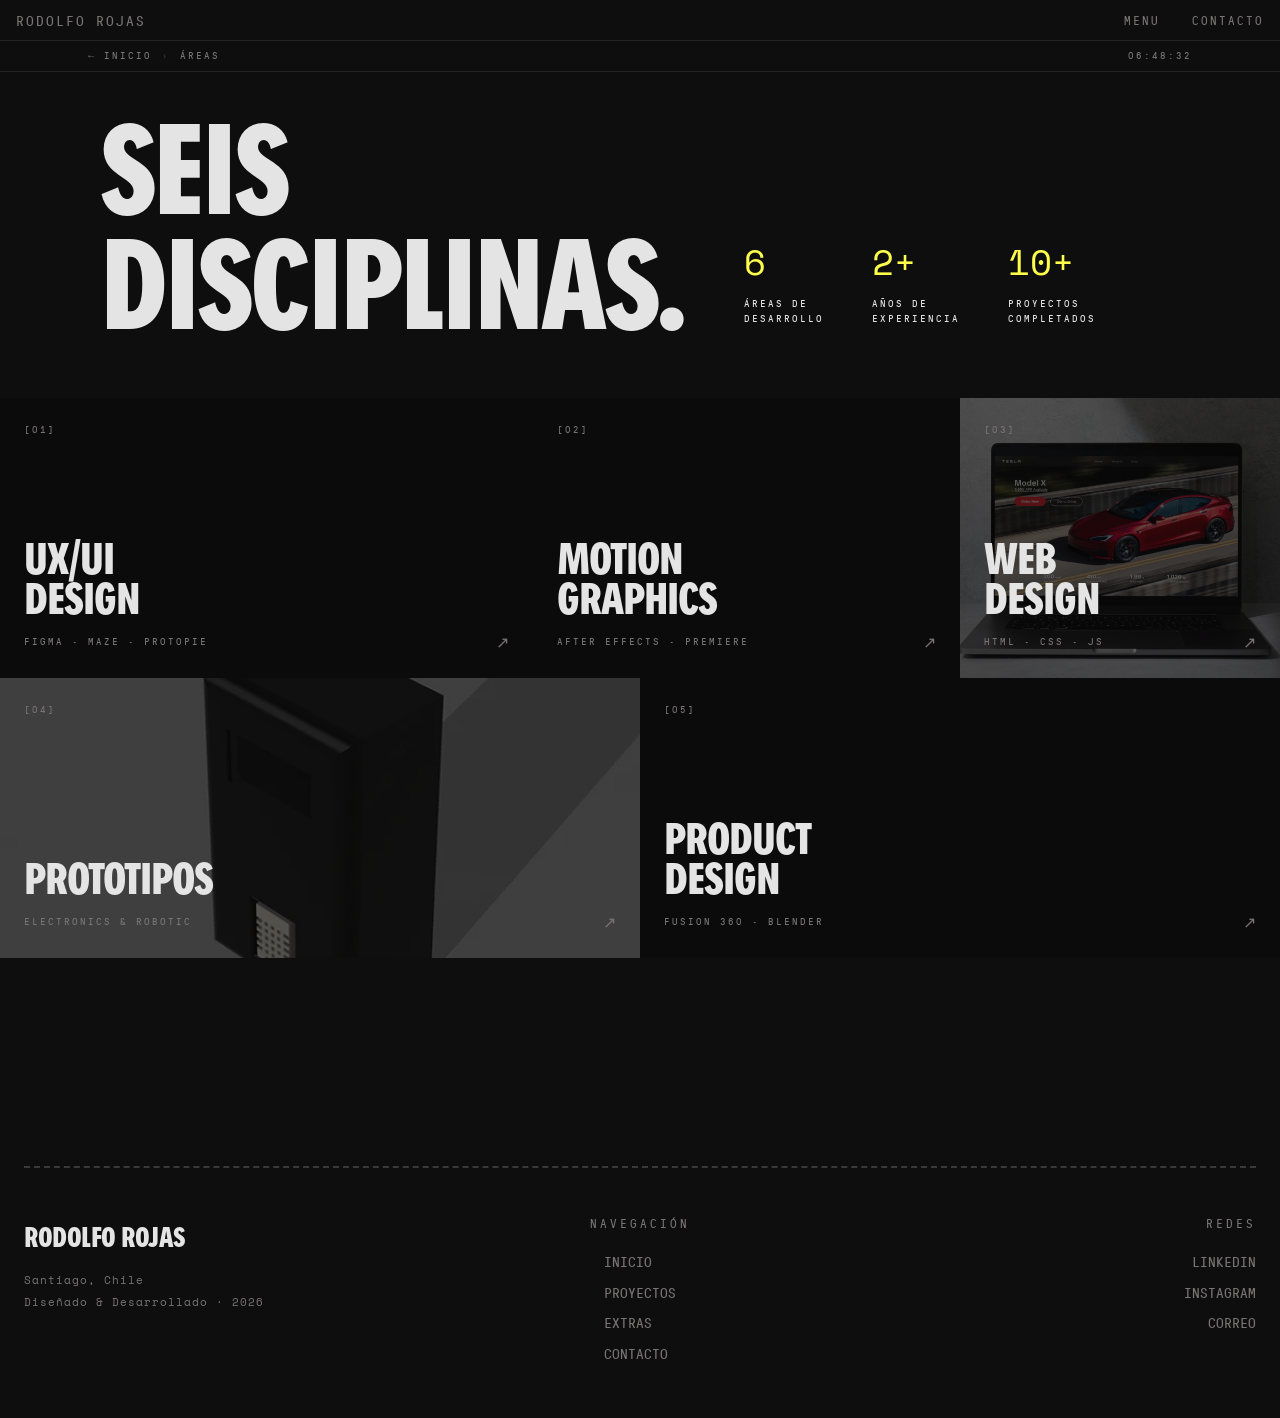
==== commit 9ae92e11: "Optimize media: convert images to WebP, GIFs to MP4, compress videos - All PNG/JPG/JPEG images conve" ====
--- a/areas.html
+++ b/areas.html
@@ -49,11 +49,11 @@
       </div>
     </div>
     <div class="menu-links">
-      <a href="index.html" class="menu-link-item"><img src="images/liam gallagher smile GIF.gif" class="menu-link-img" alt="">Home</a>
-      <a href="proyectos.html" class="menu-link-item"><img src="images/Shocked Speed GIF by Respective.gif" class="menu-link-img" alt="">Proyectos</a>
-      <!-- <a href="areas.html" class="menu-link-item"><img src="images/Speed Hands GIF.gif" class="menu-link-img" alt="">Áreas</a> -->
-      <a href="exploraciones.html" class="menu-link-item"><img src="images/Better Call Saul Bcs GIF by Stan..gif" class="menu-link-img" alt="">Extras</a>
-      <a href="contacto.html" class="menu-link-item"><img src="images/Champions League Ronaldo GIF.gif" class="menu-link-img" alt="">Contacto</a>
+      <a href="index.html" class="menu-link-item"><video class="menu-link-img" autoplay muted loop playsinline><source src="images/liam gallagher smile GIF.mp4" type="video/mp4"></video>Home</a>
+      <a href="proyectos.html" class="menu-link-item"><video class="menu-link-img" autoplay muted loop playsinline><source src="images/Shocked Speed GIF by Respective.mp4" type="video/mp4"></video>Proyectos</a>
+      <!-- <a href="areas.html" class="menu-link-item"><video class="menu-link-img" autoplay muted loop playsinline><source src="images/Speed Hands GIF.mp4" type="video/mp4"></video>Áreas</a> -->
+      <a href="exploraciones.html" class="menu-link-item"><video class="menu-link-img" autoplay muted loop playsinline><source src="images/Better Call Saul Bcs GIF by Stan..mp4" type="video/mp4"></video>Extras</a>
+      <a href="contacto.html" class="menu-link-item"><video class="menu-link-img" autoplay muted loop playsinline><source src="images/Champions League Ronaldo GIF.mp4" type="video/mp4"></video>Contacto</a>
     </div>
   </div>
   <!-- MENU OVERLAY -->
@@ -92,7 +92,7 @@
           <!-- Fila 1 -->
           <div class="col-12 col-lg-5">
             <a href="areaux.html" class="area-card d-block">
-              <img src="images/AlticMuestra.gif" class="area-card-bg" alt="UX/UI Design">
+              <video class="area-card-bg" autoplay muted loop playsinline><source src="images/AlticMuestra.mp4" type="video/mp4"></video>
               <div class="area-card-content">
                 <span class="area-card-num">[01]</span>
                 <div>
@@ -107,7 +107,7 @@
           </div>
           <div class="col-12 col-lg-4">
             <a href="#" class="area-card d-block">
-              <img src="images/PortadaAnimacion.gif" class="area-card-bg" alt="Motion Graphics">
+              <video class="area-card-bg" autoplay muted loop playsinline><source src="images/PortadaAnimacion.mp4" type="video/mp4"></video>
               <div class="area-card-content">
                 <span class="area-card-num">[02]</span>
                 <div>
@@ -122,7 +122,7 @@
           </div>
           <div class="col-12 col-lg-3">
             <a href="#" class="area-card d-block">
-              <img src="images/PortadaTesla.png" class="area-card-bg" alt="Web Design">
+              <img src="images/PortadaTesla.webp" class="area-card-bg" alt="Web Design" loading="lazy">
               <div class="area-card-content">
                 <span class="area-card-num">[03]</span>
                 <div>
@@ -139,7 +139,7 @@
           <!-- Fila 2 -->
           <div class="col-12 col-lg-6">
             <a href="#" class="area-card d-block">
-              <img src="images/Freshy3D.png" class="area-card-bg" alt="Prototipos">
+              <img src="images/Freshy3D.webp" class="area-card-bg" alt="Prototipos" loading="lazy">
               <div class="area-card-content">
                 <span class="area-card-num">[04]</span>
                 <div>
@@ -154,7 +154,7 @@
           </div>
           <div class="col-12 col-lg-6">
             <a href="#" class="area-card d-block">
-              <img src="images/CaseDSApertura.gif" class="area-card-bg" alt="Product Design">
+              <video class="area-card-bg" autoplay muted loop playsinline><source src="images/CaseDSApertura.mp4" type="video/mp4"></video>
               <div class="area-card-content">
                 <span class="area-card-num">[05]</span>
                 <div>
